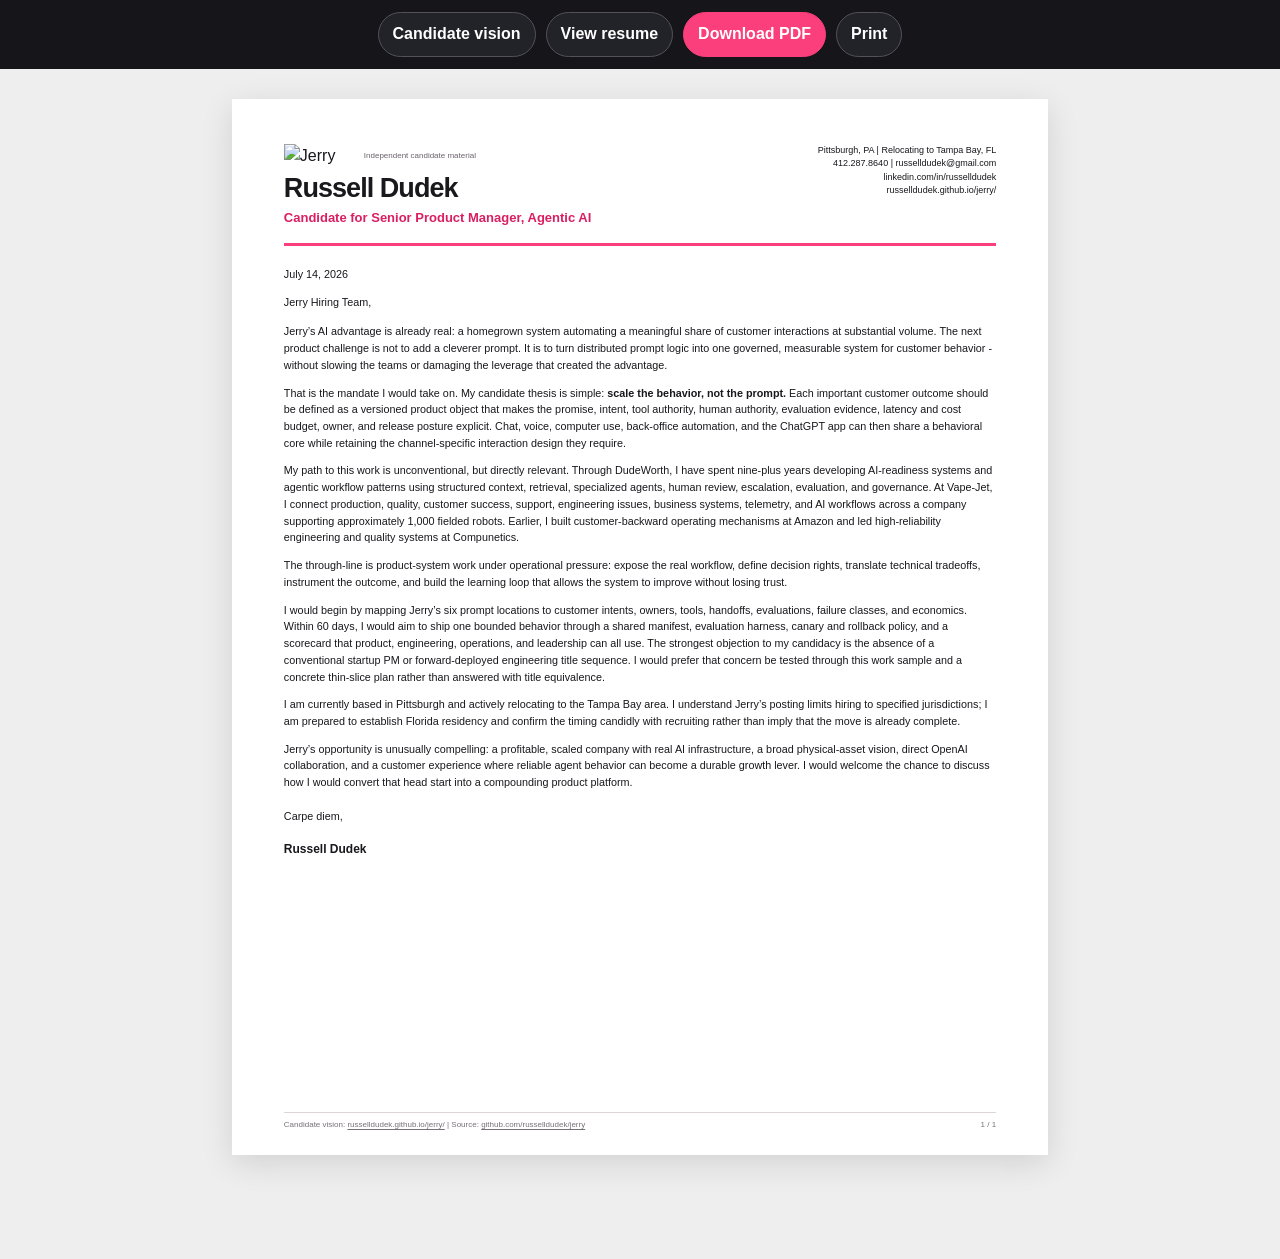
==== cover-letter.html @ c3d8b6ed "Add Jerry cover letter" ====
<!doctype html><html lang="en"><head><meta charset="utf-8"><meta name="viewport" content="width=device-width,initial-scale=1"><title>Russell Dudek - Jerry Cover Letter</title><link rel="stylesheet" href="styles.css"></head><body class="doc-body">
<nav class="doc-toolbar" aria-label="Document controls"><a href="index.html">Candidate vision</a><a href="resume.html">View resume</a><a class="primary" href="docs/Russell-Dudek-Jerry-Cover-Letter.pdf" download>Download PDF</a><button onclick="window.print()">Print</button></nav>
<main class="document-stack"><section class="paper">
<header class="doc-head"><div><div class="doc-brand"><img src="assets/brand/jerry-wordmark.png" alt="Jerry"><span>Independent candidate material</span></div><div class="doc-name">Russell Dudek</div><div class="doc-title">Candidate for Senior Product Manager, Agentic AI</div></div><div class="doc-contact">Pittsburgh, PA | Relocating to Tampa Bay, FL<br><a href="tel:+14122878640">412.287.8640</a> | <a href="mailto:russelldudek@gmail.com">russelldudek@gmail.com</a><br><a href="https://www.linkedin.com/in/russelldudek">linkedin.com/in/russelldudek</a><br><a href="https://russelldudek.github.io/jerry/">russelldudek.github.io/jerry/</a></div></header>
<div class="letter-body">
<p>July 14, 2026</p>
<p class="salutation">Jerry Hiring Team,</p>
<p>Jerry’s AI advantage is already real: a homegrown system automating a meaningful share of customer interactions at substantial volume. The next product challenge is not to add a cleverer prompt. It is to turn distributed prompt logic into one governed, measurable system for customer behavior - without slowing the teams or damaging the leverage that created the advantage.</p>
<p>That is the mandate I would take on. My candidate thesis is simple: <strong>scale the behavior, not the prompt.</strong> Each important customer outcome should be defined as a versioned product object that makes the promise, intent, tool authority, human authority, evaluation evidence, latency and cost budget, owner, and release posture explicit. Chat, voice, computer use, back-office automation, and the ChatGPT app can then share a behavioral core while retaining the channel-specific interaction design they require.</p>
<p>My path to this work is unconventional, but directly relevant. Through DudeWorth, I have spent nine-plus years developing AI-readiness systems and agentic workflow patterns using structured context, retrieval, specialized agents, human review, escalation, evaluation, and governance. At Vape-Jet, I connect production, quality, customer success, support, engineering issues, business systems, telemetry, and AI workflows across a company supporting approximately 1,000 fielded robots. Earlier, I built customer-backward operating mechanisms at Amazon and led high-reliability engineering and quality systems at Compunetics.</p>
<p>The through-line is product-system work under operational pressure: expose the real workflow, define decision rights, translate technical tradeoffs, instrument the outcome, and build the learning loop that allows the system to improve without losing trust.</p>
<p>I would begin by mapping Jerry’s six prompt locations to customer intents, owners, tools, handoffs, evaluations, failure classes, and economics. Within 60 days, I would aim to ship one bounded behavior through a shared manifest, evaluation harness, canary and rollback policy, and a scorecard that product, engineering, operations, and leadership can all use. The strongest objection to my candidacy is the absence of a conventional startup PM or forward-deployed engineering title sequence. I would prefer that concern be tested through this work sample and a concrete thin-slice plan rather than answered with title equivalence.</p>
<p>I am currently based in Pittsburgh and actively relocating to the Tampa Bay area. I understand Jerry’s posting limits hiring to specified jurisdictions; I am prepared to establish Florida residency and confirm the timing candidly with recruiting rather than imply that the move is already complete.</p>
<p>Jerry’s opportunity is unusually compelling: a profitable, scaled company with real AI infrastructure, a broad physical-asset vision, direct OpenAI collaboration, and a customer experience where reliable agent behavior can become a durable growth lever. I would welcome the chance to discuss how I would convert that head start into a compounding product platform.</p>
<div class="letter-signature"><p>Carpe diem,</p><strong>Russell Dudek</strong></div>
</div>
<footer class="doc-footer"><span>Candidate vision: <a href="https://russelldudek.github.io/jerry/">russelldudek.github.io/jerry/</a> | Source: <a href="https://github.com/russelldudek/jerry">github.com/russelldudek/jerry</a></span><span>1 / 1</span></footer>
</section></main></body></html>
---- styles.css ----
@import url('brand-tokens.css');
@import url('styles/part-00.css');
@import url('styles/part-01.css');
@import url('styles/part-02.css');
@import url('styles/part-03.css');
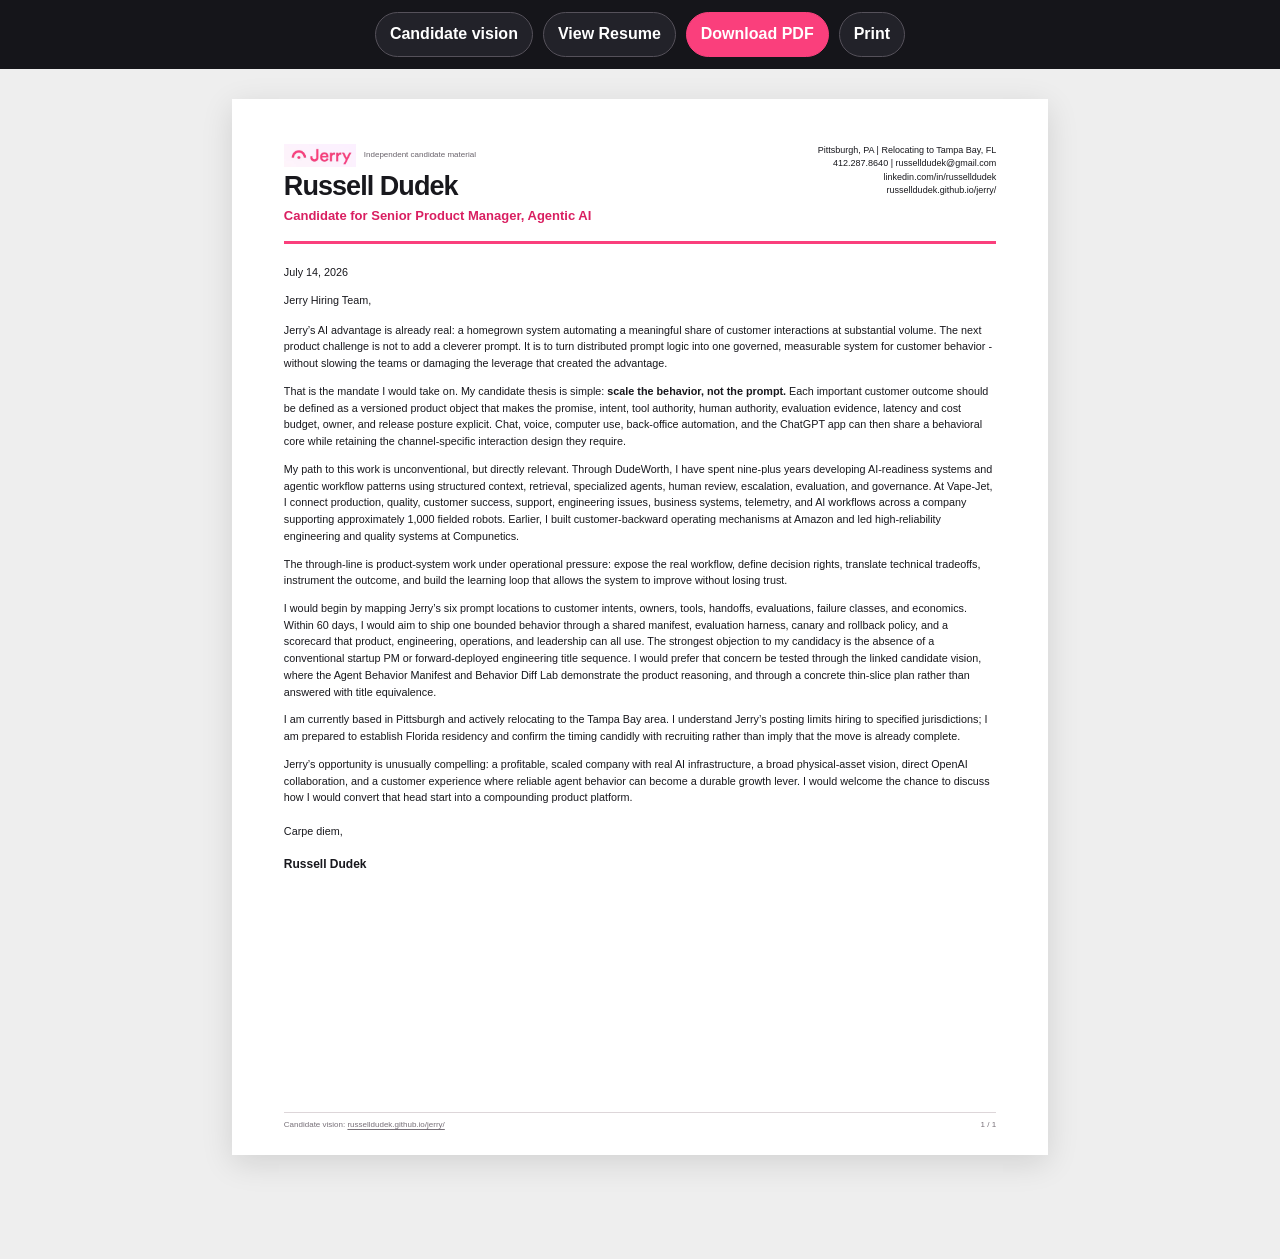
==== commit 47545e59: "Refresh Jerry campaign artifacts" ====
--- a/cover-letter.html
+++ b/cover-letter.html
@@ -1,5 +1,5 @@
 <!doctype html><html lang="en"><head><meta charset="utf-8"><meta name="viewport" content="width=device-width,initial-scale=1"><title>Russell Dudek - Jerry Cover Letter</title><link rel="stylesheet" href="styles.css"></head><body class="doc-body">
-<nav class="doc-toolbar" aria-label="Document controls"><a href="index.html">Candidate vision</a><a href="resume.html">View resume</a><a class="primary" href="docs/Russell-Dudek-Jerry-Cover-Letter.pdf" download>Download PDF</a><button onclick="window.print()">Print</button></nav>
+<nav class="doc-toolbar" aria-label="Document controls"><a href="index.html">Candidate vision</a><a href="resume.html">View Resume</a><a class="primary" href="docs/Russell-Dudek-Jerry-Cover-Letter.pdf" download>Download PDF</a><button onclick="window.print()">Print</button></nav>
 <main class="document-stack"><section class="paper">
 <header class="doc-head"><div><div class="doc-brand"><img src="assets/brand/jerry-wordmark.png" alt="Jerry"><span>Independent candidate material</span></div><div class="doc-name">Russell Dudek</div><div class="doc-title">Candidate for Senior Product Manager, Agentic AI</div></div><div class="doc-contact">Pittsburgh, PA | Relocating to Tampa Bay, FL<br><a href="tel:+14122878640">412.287.8640</a> | <a href="mailto:russelldudek@gmail.com">russelldudek@gmail.com</a><br><a href="https://www.linkedin.com/in/russelldudek">linkedin.com/in/russelldudek</a><br><a href="https://russelldudek.github.io/jerry/">russelldudek.github.io/jerry/</a></div></header>
 <div class="letter-body">
@@ -9,10 +9,10 @@
 <p>That is the mandate I would take on. My candidate thesis is simple: <strong>scale the behavior, not the prompt.</strong> Each important customer outcome should be defined as a versioned product object that makes the promise, intent, tool authority, human authority, evaluation evidence, latency and cost budget, owner, and release posture explicit. Chat, voice, computer use, back-office automation, and the ChatGPT app can then share a behavioral core while retaining the channel-specific interaction design they require.</p>
 <p>My path to this work is unconventional, but directly relevant. Through DudeWorth, I have spent nine-plus years developing AI-readiness systems and agentic workflow patterns using structured context, retrieval, specialized agents, human review, escalation, evaluation, and governance. At Vape-Jet, I connect production, quality, customer success, support, engineering issues, business systems, telemetry, and AI workflows across a company supporting approximately 1,000 fielded robots. Earlier, I built customer-backward operating mechanisms at Amazon and led high-reliability engineering and quality systems at Compunetics.</p>
 <p>The through-line is product-system work under operational pressure: expose the real workflow, define decision rights, translate technical tradeoffs, instrument the outcome, and build the learning loop that allows the system to improve without losing trust.</p>
-<p>I would begin by mapping Jerry’s six prompt locations to customer intents, owners, tools, handoffs, evaluations, failure classes, and economics. Within 60 days, I would aim to ship one bounded behavior through a shared manifest, evaluation harness, canary and rollback policy, and a scorecard that product, engineering, operations, and leadership can all use. The strongest objection to my candidacy is the absence of a conventional startup PM or forward-deployed engineering title sequence. I would prefer that concern be tested through this work sample and a concrete thin-slice plan rather than answered with title equivalence.</p>
+<p>I would begin by mapping Jerry’s six prompt locations to customer intents, owners, tools, handoffs, evaluations, failure classes, and economics. Within 60 days, I would aim to ship one bounded behavior through a shared manifest, evaluation harness, canary and rollback policy, and a scorecard that product, engineering, operations, and leadership can all use. The strongest objection to my candidacy is the absence of a conventional startup PM or forward-deployed engineering title sequence. I would prefer that concern be tested through the linked candidate vision, where the Agent Behavior Manifest and Behavior Diff Lab demonstrate the product reasoning, and through a concrete thin-slice plan rather than answered with title equivalence.</p>
 <p>I am currently based in Pittsburgh and actively relocating to the Tampa Bay area. I understand Jerry’s posting limits hiring to specified jurisdictions; I am prepared to establish Florida residency and confirm the timing candidly with recruiting rather than imply that the move is already complete.</p>
 <p>Jerry’s opportunity is unusually compelling: a profitable, scaled company with real AI infrastructure, a broad physical-asset vision, direct OpenAI collaboration, and a customer experience where reliable agent behavior can become a durable growth lever. I would welcome the chance to discuss how I would convert that head start into a compounding product platform.</p>
 <div class="letter-signature"><p>Carpe diem,</p><strong>Russell Dudek</strong></div>
 </div>
-<footer class="doc-footer"><span>Candidate vision: <a href="https://russelldudek.github.io/jerry/">russelldudek.github.io/jerry/</a> | Source: <a href="https://github.com/russelldudek/jerry">github.com/russelldudek/jerry</a></span><span>1 / 1</span></footer>
+<footer class="doc-footer"><span>Candidate vision: <a href="https://russelldudek.github.io/jerry/">russelldudek.github.io/jerry/</a></span><span>1 / 1</span></footer>
 </section></main></body></html>
